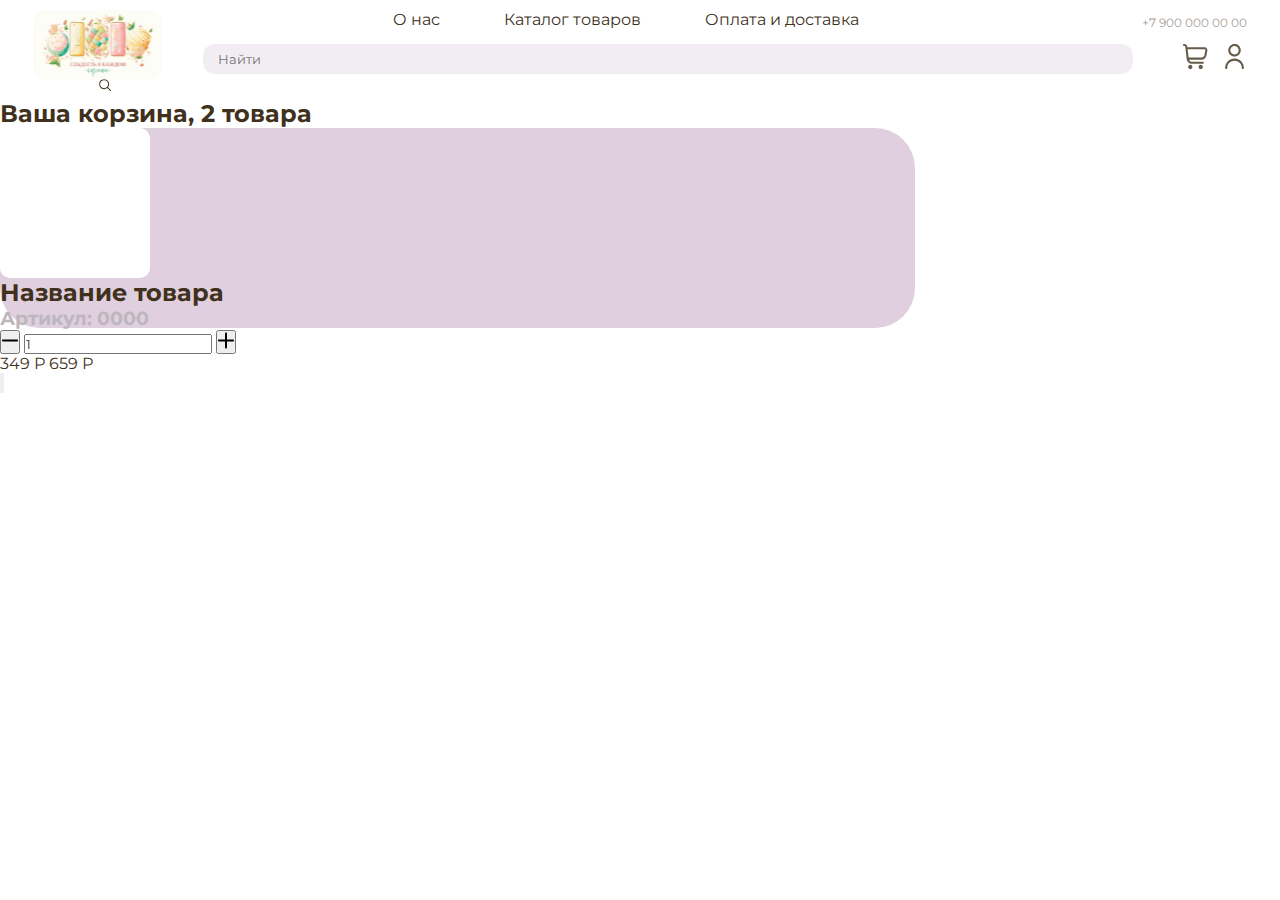
==== basket-page.html @ 51a8014a "Добавление basket-page.html и basket.css" ====
<!DOCTYPE html>
<html lang="en">
<head>
    <meta charset="UTF-8">
    <meta http-equiv="X-UA-Compatible" content="IE=edge">
    <meta name="viewport" content="width=device-width, initial-scale=1.0">
    <title>Document</title>
    <link rel="stylesheet" href="basket.css">
    <link href="https://fonts.googleapis.com/css2?family=Montserrat&display=swap" rel="stylesheet">
</head>
<body>
    <header class="header center">
        <div class="header-wrapper">
           <img src="Изображения/logo.svg" alt="logo" class="header-logo"> 
           <div>
              <div class="header-container">
                 <div class="header-container-nav">
                    <nav class="header-nav">
                    <a href="#" class="header-nav-element">О нас</a>
                    <a href="#" class="header-nav-element">Каталог товаров</a>
                    <a href="#" class="header-nav-element">Оплата и доставка</a>
                    <nav>
                 </div>
                 <p class="header-phoneNumber">+7 900 000 00 00</p>
              </div>
              <div class="header-container">
                 <form action="" class="header-form">
                    <input type="search" placeholder="Найти" class="header-form-searchBar">
                    <button type="submit" class="header-form-button"><img src="Изображения/search.svg" class="search" alt="fjfj"></button>
                 </form>
                 <div class="header-container-links">
                 <a href="#"><img src="Изображения/shop_cart.svg" class="shop_cart" alt="shopping cart"></a>
                 <a href="#"><img src="Изображения/customer.svg" class="customer" alt="customer"></a>
                 </div>
              </div>
           </div>
        </div>
     </header>
     <main>
      <h2 class="center">Ваша корзина, 2 товара</h2>
      <section class="basket center">
         <ul class="basket-list">
            <li class="basket-item">
               <div class="basket-wrap">
                  <div class="basket-item-img-container">
                     <img src="" alt="">
                  </div>
                  <div class="backet-item-content">
                     <h2 class="basket-item-name">Название товара</h2>
                     <h3 class="basket-item-arct">Артикул: 0000</h3>
                     <div class="basket-item-numberOf">
                        <button class="basket-item-min"><img src="Изображения/minus.svg" alt=""></button>
                        <input type="text" class="basket-item-productCount" value="1">
                        <button class="basket-item-plus"><img src="Изображения/plus.svg" alt=""></button>
                     </div>
                     <div class="basket-element-price">
                        <span>349 Р</span>
                        <span>659 Р</span>
                     </div>
                     <div>
                        <button class="basket-element-delete"><img class="delete-img" src="" alt=""></button>
                     </div>
                  </div>
               </div>
            </li>
         </ul>
      </section>
     </main>
</body>
</html>
---- basket.css ----
* {
    padding: 0;
    margin: 0;
    color: #40311C;
    font-family: 'Montserrat', sans-serif;
}
.center{
    max-width: 1440px;
    margin: 0 auto;
}
/*
---------HEADER----------
*/
.header-logo{
    width: 130px;
    height: 70px;
    padding-top: 10px;
}
.header-container-nav{
    margin-top: 10px;
    margin-bottom: 15px;
    margin-left: 200px;
}
.header-nav > a{
    padding-left:30px;
    padding-right:30px;
}
.header-nav-element{
    font-size: 16px;
    text-decoration: none;
}
.header-phoneNumber{
    font-size: 12px;
    color: rgba(64, 49, 28, 0.5);
    margin-top: 15px;
}
.header-wrapper, .header-container{
    display: flex;
    flex-direction: row;
    justify-content: center;
}
.header-container{
    justify-content: space-between;
}
.header-form-searchBar{
    width: 930px;
    height: 30px;
    background: #F2EDF3;
    border-radius: 12px;
    border: none;
    padding-left: 15px;
    margin-left: 40px;
    margin-right: 40px;
}
.header-form-button{
    height: 25px;
    width: 25px;
    border: none;
    margin-left: -70px;
    margin-right: 15px;
    background: none;
}
.search{
    background: none;
}
.header-container-links>a{
    padding-left: 10px;
}
.shop_cart{
    height: 25px;
    width: 25px;
}
.customer{
    height: 25px;
    width: 25px;
}

/*
---------MAIN----------
*/
.basket-wrap{
    background: #DFCFDF;
    border-radius: 40px;
    width: 915px;
    height: 200px;
}
.basket-item-img-container{
    background: white;
    border-radius: 10px;
    width: 150px;
    height: 150px;
}
.basket-item-arct{
    color: #BEB6BE;
}
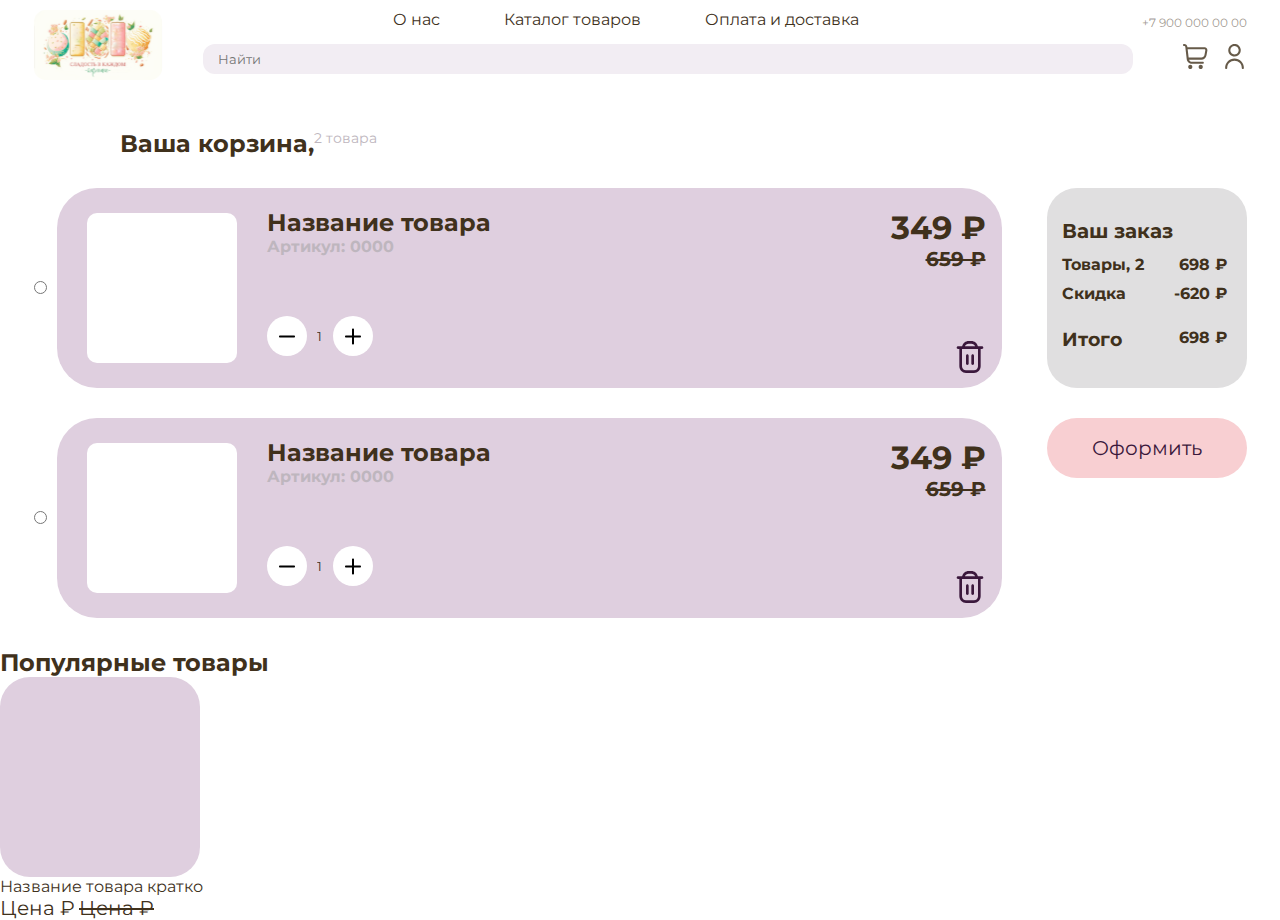
==== commit 4eb4d7db: "Добавление новой секции" ====
--- a/basket-page.html
+++ b/basket-page.html
@@ -9,62 +9,146 @@
     <link href="https://fonts.googleapis.com/css2?family=Montserrat&display=swap" rel="stylesheet">
 </head>
 <body>
-    <header class="header center">
-        <div class="header-wrapper">
-           <img src="Изображения/logo.svg" alt="logo" class="header-logo"> 
-           <div>
-              <div class="header-container">
-                 <div class="header-container-nav">
-                    <nav class="header-nav">
-                    <a href="#" class="header-nav-element">О нас</a>
-                    <a href="#" class="header-nav-element">Каталог товаров</a>
-                    <a href="#" class="header-nav-element">Оплата и доставка</a>
-                    <nav>
-                 </div>
-                 <p class="header-phoneNumber">+7 900 000 00 00</p>
-              </div>
-              <div class="header-container">
-                 <form action="" class="header-form">
-                    <input type="search" placeholder="Найти" class="header-form-searchBar">
-                    <button type="submit" class="header-form-button"><img src="Изображения/search.svg" class="search" alt="fjfj"></button>
-                 </form>
-                 <div class="header-container-links">
-                 <a href="#"><img src="Изображения/shop_cart.svg" class="shop_cart" alt="shopping cart"></a>
-                 <a href="#"><img src="Изображения/customer.svg" class="customer" alt="customer"></a>
-                 </div>
-              </div>
-           </div>
-        </div>
-     </header>
-     <main>
-      <h2 class="center">Ваша корзина, 2 товара</h2>
+   <header class="header center">
+      <div class="header-wrapper">
+         <img src="Изображения/logo.svg" alt="logo" class="header-logo"> 
+         <div>
+            <div class="header-container">
+               <div class="header-container-nav">
+                  <nav class="header-nav">
+                  <a href="#" class="header-nav-element">О нас</a>
+                  <a href="#" class="header-nav-element">Каталог товаров</a>
+                  <a href="#" class="header-nav-element">Оплата и доставка</a>
+                  <nav>
+               </div>
+               <p class="header-phoneNumber">+7 900 000 00 00</p>
+            </div>
+            <div class="header-container">
+               <form action="" class="header-form">
+                  <input type="search" placeholder="Найти" class="header-form-searchBar">
+                  <button type="submit" class="header-form-button"><img src="Изображения/search.svg" class="search" alt="fjfj"></button>
+               </form>
+               <div class="header-container-links">
+                  <a href="#"><img src="Изображения/shop_cart.svg" class="shop_cart" alt="shopping cart"></a>
+                  <a href="#"><img src="Изображения/customer.svg" class="customer" alt="customer"></a>
+               </div>
+            </div>
+         </div>
+      </div>
+   </header>
+   <main>
+      <!--Your Basket-->
       <section class="basket center">
-         <ul class="basket-list">
-            <li class="basket-item">
-               <div class="basket-wrap">
-                  <div class="basket-item-img-container">
-                     <img src="" alt="">
+         <div class="main-title">
+            <h2 class="main-title-text">Ваша корзина,</h2>
+            <span class="main-title-number">2 товара</span>
+         </div>
+         <div class="basket-wrapper">
+         <div class="basket-wrap">
+            <ul class="basket-list">
+               <!--First element -->
+               <li class="basket-item">
+                  <div class="basket-item-choice">
+                     <input type="radio" class="basket-item-radioButton" onMouseDown="this.isChecked=this.checked" onClick="this.checked=!this.isChecked">
                   </div>
-                  <div class="backet-item-content">
-                     <h2 class="basket-item-name">Название товара</h2>
-                     <h3 class="basket-item-arct">Артикул: 0000</h3>
-                     <div class="basket-item-numberOf">
-                        <button class="basket-item-min"><img src="Изображения/minus.svg" alt=""></button>
-                        <input type="text" class="basket-item-productCount" value="1">
-                        <button class="basket-item-plus"><img src="Изображения/plus.svg" alt=""></button>
+                  <div class="basket-item-wrap">
+                     <div class="basket-item-img-container">
+                        <img src="" alt="">
                      </div>
-                     <div class="basket-element-price">
-                        <span>349 Р</span>
-                        <span>659 Р</span>
+                     <div class="backet-item-content">
+                        <div>
+                           <h2 class="basket-item-name">Название товара</h2>
+                           <h3 class="basket-item-arct">Артикул: 0000</h3>
+                           <div class="basket-item-numberOf">
+                              <button class="basket-item-min"><img src="Изображения/minus.svg" alt=""></button>
+                              <input type="text" class="basket-item-productCount" value="1">
+                              <button class="basket-item-plus"><img src="Изображения/plus.svg" alt=""></button>
+                           </div>
+                        </div>
                      </div>
-                     <div>
-                        <button class="basket-element-delete"><img class="delete-img" src="" alt=""></button>
+                     <div class="baket-item-wrapper">
+                        <div class="basket-item-price">
+                           <span class="item-price-new"><b>349 &#x20bd</b></span>
+                           <span class="item-price-old"><b>659 &#x20bd</b></span>
+                        </div>
+                        <div>
+                           <button class="basket-item-delete"><img class="delete-img" src="Изображения/delete.svg" alt=""></button>
+                        </div>
                      </div>
                   </div>
+               </li>
+               <!--Second element -->
+               <li class="basket-item">
+                  <div class="basket-item-choice">
+                     <input type="radio" class="basket-item-radioButton" onMouseDown="this.isChecked=this.checked" onClick="this.checked=!this.isChecked">
+                  </div>
+                  <div class="basket-item-wrap">
+                     <div class="basket-item-img-container">
+                        <img src="" alt="">
+                     </div>
+                     <div class="backet-item-content">
+                        <div>
+                           <h2 class="basket-item-name">Название товара</h2>
+                           <h3 class="basket-item-arct">Артикул: 0000</h3>
+                           <div class="basket-item-numberOf">
+                              <button class="basket-item-min"><img src="Изображения/minus.svg" alt=""></button>
+                              <input type="text" class="basket-item-productCount" value="1">
+                              <button class="basket-item-plus"><img src="Изображения/plus.svg" alt=""></button>
+                           </div>
+                        </div>
+                     </div>
+                     <div class="baket-item-wrapper">
+                        <div class="basket-item-price">
+                           <span class="item-price-new"><b>349 &#x20bd</b></span>
+                           <span class="item-price-old"><b>659 &#x20bd</b></span>
+                        </div>
+                        <div>
+                           <button class="basket-item-delete"><img class="delete-img" src="Изображения/delete.svg" alt=""></button>
+                        </div>
+                     </div>
+                  </div>
+               </li>
+            </ul>
+         </div>
+         <div class="basket-order">
+            <div class="basket-order-box">
+               <h3 class="basket-order-title">Ваш заказ</h3>
+               <div class="basket-order-content">
+                  <div class="basket-order-price">
+                     <span class="basket-order-text">Товары, 2</span>
+                     <span class="basket-order-value">698 &#x20bd</span>
+                  </div>
+                  <div class="basket-order-sale">
+                     <span class="basket-order-text">Скидка</span>
+                     <span class="basket-order-value">-620 &#x20bd</span>
+                  </div>
+                  <div class="basket-order-final">
+                     <h3>Итого</h3>
+                     <span class="basket-order-value">698 &#x20bd</span>
+                  </div>
                </div>
-            </li>
-         </ul>
+            </div>
+            <div class="basket-button-wrap">
+               <button class="basket-button">Оформить</button>
+            </div>
+         </div>
       </section>
-     </main>
+      <!--Popular Products-->
+      <section class="recomed center">
+         <h2 class="recomend-title">
+            Популярные товары
+         </h2>
+         <div class="recomend-wrap">
+         <div class="recomend-card">
+            <img src="" alt="">
+         </div>
+         <span class="recomend-name">Название товара кратко</span>
+         <div class="recomend-price">
+         <span class="recomend-price-after">Цена &#x20bd</span>
+         <span class="recomed-price-before">Цена &#x20bd</span>
+          </div>
+         </div>
+      </section>
+   </main>
 </body>
 </html>--- a/basket.css
+++ b/basket.css
@@ -11,6 +11,9 @@
 /*
 ---------HEADER----------
 */
+.header-wrapper{
+    margin-bottom: 30px;
+}
 .header-logo{
     width: 130px;
     height: 70px;
@@ -78,18 +81,196 @@
 /*
 ---------MAIN----------
 */
-.basket-wrap{
+/*
+--------BASKET---------
+*/
+.basket-wrapper{
+   display: flex;
+   justify-content: center;
+}
+.main-title{
+    margin-bottom: 30px;
+    display: inline-flex;
+    margin-left: 120px;
+}
+.main-title-number{
+    font-size: 14px;
+    color: #BEB6BE;
+}
+.basket-list{
+   list-style: none;
+}
+.basket-item{
+    display: flex;
+    flex-direction: row;
+    align-items: center;
+    margin-bottom: 30px;
+}
+.basket-item-wrap{
     background: #DFCFDF;
     border-radius: 40px;
     width: 915px;
     height: 200px;
+    display: flex;
+    padding-left:30px;
+    margin-left: 10px;
 }
 .basket-item-img-container{
     background: white;
     border-radius: 10px;
     width: 150px;
     height: 150px;
+    align-self: center;
+    margin-right: 30px;
+}
+.backet-item-content{
+    padding-top: 20px;
+    padding-right: 400px;
 }
 .basket-item-arct{
     color: #BEB6BE;
-}
+    font-size: 16px;
+}
+.basket-item-numberOf{
+    padding-top: 60px;
+    display: flex;
+    flex-direction: row;
+    align-items: center;
+}
+.basket-item-min{
+    width: 40px;
+    height: 40px;
+    background: #FFFFFF;
+    border-radius: 100px;
+    border: none;
+    padding: 12px;
+    gap: 10px;
+}
+.basket-item-plus{
+    width: 40px;
+    height: 40px;
+    background: #FFFFFF;
+    border-radius: 100px;
+    border: none;
+    padding: 12px;
+    gap: 10px;
+}
+.basket-item-productCount{
+    border: none;
+    width: 6px;
+    height: 20px;
+    background: none;
+    padding: auto;
+    margin-left: 10px;
+    margin-right: 10px;
+    outline: none;
+}
+.baket-item-wrapper{
+    padding-top: 20px;
+    display: flex;
+    flex-direction: column;
+    align-items: end;
+}
+.basket-item-price{
+    display: flex;
+    flex-direction: column;
+    text-align: right;
+}
+.item-price-new{
+    font-size: 32px;
+}
+.item-price-old{
+    font-size: 20px;
+    text-decoration: line-through;
+}
+.basket-item-delete{
+    margin-top: 70px;
+    background: none;
+    border: none;
+    width: 32px;
+    height: 32px;
+}
+/*Order*/
+.basket-order{
+    display: flex;
+    flex-direction: column;
+}
+.basket-order-box{
+    background: #E0DFE0;
+    border-radius: 30px;
+    height: 200px;
+    width: 200px;
+    margin-left: 45px;
+    margin-bottom: 30px;
+}
+.basket-order-title{
+    padding: 30px 20px 10px 15px;
+    font-weight: 700;
+    font-size: 20px;
+    line-height: 27px;
+}
+.basket-order-content{
+    padding-left: 15px;
+    padding-right: 20px
+}
+.basket-order-price{
+    display: flex;
+    justify-content: space-between;
+    margin-bottom: 10px;
+}
+.basket-order-sale{
+    display: flex;
+    justify-content: space-between;
+    margin-bottom: 25px;
+}
+.basket-order-final{
+    display: flex;
+    justify-content: space-between;
+}
+.basket-order-text{
+    font-weight: 700;
+    font-size: 16px;
+    text-align: left;
+}
+.basket-order-value{
+    font-weight: 700;
+    font-size: 16px;
+    text-align: right;
+}
+.basket-button{
+    width: 200px;
+    height: 60px;
+    background: #F8CFD2;
+    border-radius: 30px;
+    border: none;
+    font-size: 20px;
+    color: #3B183C;
+    margin-left: 45px;
+}
+/*
+---------Recomedation---------
+*/
+.recomend{
+}
+.recomend-card{
+    width: 200px;
+    height: 200px;
+    background: #DFCFDF;
+    border-radius: 30px;
+}
+.recomend-name{
+    font-size: 16px;
+    margin-bottom: 15px;
+}
+.recomed-price{
+    display:flex;
+    justify-content: space-around;
+    align-items: center;
+}
+.recomend-price-after{
+    font-size: 20px;
+}
+.recomed-price-before{
+    text-decoration-line: line-through;
+    font-size: 20px;
+}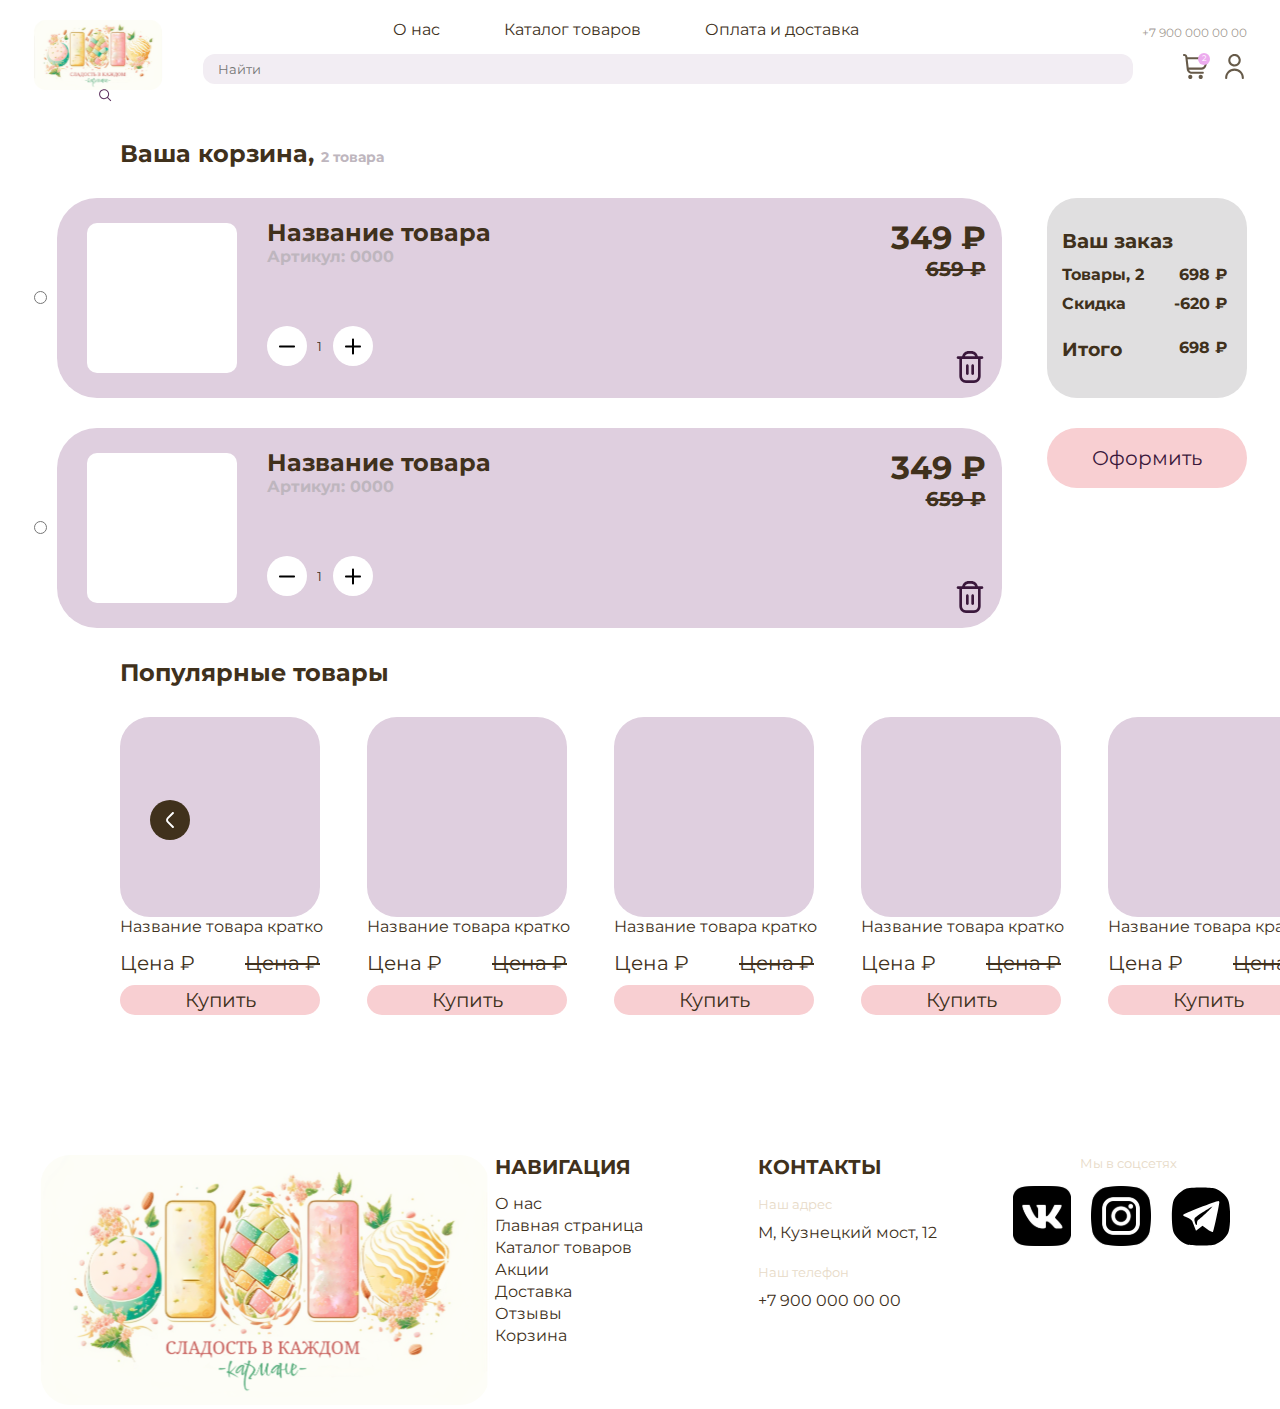
==== commit 4bb26e79: "Закончена верстка корзины, добавлен файл js" ====
--- a/basket-page.html
+++ b/basket-page.html
@@ -6,7 +6,10 @@
     <meta name="viewport" content="width=device-width, initial-scale=1.0">
     <title>Document</title>
     <link rel="stylesheet" href="basket.css">
+    <script src="/basket-script.js"></script>
     <link href="https://fonts.googleapis.com/css2?family=Montserrat&display=swap" rel="stylesheet">
+    <script src="https://ajax.googleapis.com/ajax/libs/jquery/3.5.1/jquery.min.js"></script>
+
 </head>
 <body>
    <header class="header center">
@@ -31,6 +34,7 @@
                <div class="header-container-links">
                   <a href="#"><img src="Изображения/shop_cart.svg" class="shop_cart" alt="shopping cart"></a>
                   <a href="#"><img src="Изображения/customer.svg" class="customer" alt="customer"></a>
+                  <div class="header-container-links-circle">2</div>
                </div>
             </div>
          </div>
@@ -40,8 +44,7 @@
       <!--Your Basket-->
       <section class="basket center">
          <div class="main-title">
-            <h2 class="main-title-text">Ваша корзина,</h2>
-            <span class="main-title-number">2 товара</span>
+            <h2 class="main-title-text">Ваша корзина, <span class="main-title-number">2 товара</span></h2>
          </div>
          <div class="basket-wrapper">
          <div class="basket-wrap">
@@ -138,17 +141,161 @@
          <h2 class="recomend-title">
             Популярные товары
          </h2>
-         <div class="recomend-wrap">
-         <div class="recomend-card">
-            <img src="" alt="">
-         </div>
-         <span class="recomend-name">Название товара кратко</span>
-         <div class="recomend-price">
-         <span class="recomend-price-after">Цена &#x20bd</span>
-         <span class="recomed-price-before">Цена &#x20bd</span>
-          </div>
-         </div>
+         <div class="recomend-wrap" id="recomend-wrap">
+            <!--1 item-->
+            <div class="recomend-item">
+               <div class="recomend-card">
+                  <img src="" alt="">
+               </div>
+               <p class="recomend-name">Название товара кратко</p>
+               <div class="recomend-price">
+                  <span class="recomend-price-after">Цена &#x20bd</span>
+                  <span class="recomed-price-before">Цена &#x20bd</span>
+               </div>
+               <div class="recomend-button-wrap">
+                  <button class="recomend-button">Купить</button>
+               </div>
+            </div>
+            <!--2 item-->
+            <div class="recomend-item">
+               <div class="recomend-card">
+                  <img src="" alt="">
+               </div>
+               <p class="recomend-name">Название товара кратко</p>
+               <div class="recomend-price">
+                  <span class="recomend-price-after">Цена &#x20bd</span>
+                  <span class="recomed-price-before">Цена &#x20bd</span>
+               </div>
+               <div class="recomend-button-wrap">
+                  <button class="recomend-button">Купить</button>
+               </div>
+            </div>
+            <!--3 item-->
+            <div class="recomend-item">
+               <div class="recomend-card">
+                  <img src="" alt="">
+               </div>
+               <p class="recomend-name">Название товара кратко</p>
+               <div class="recomend-price">
+                  <span class="recomend-price-after">Цена &#x20bd</span>
+                  <span class="recomed-price-before">Цена &#x20bd</span>
+               </div>
+               <div class="recomend-button-wrap">
+                  <button class="recomend-button">Купить</button>
+               </div>
+            </div>
+            <!--4 item-->
+            <div class="recomend-item">
+               <div class="recomend-card">
+                  <img src="" alt="">
+               </div>
+               <p class="recomend-name">Название товара кратко</p>
+               <div class="recomend-price">
+                  <span class="recomend-price-after">Цена &#x20bd</span>
+                  <span class="recomed-price-before">Цена &#x20bd</span>
+               </div>
+               <div class="recomend-button-wrap">
+                  <button class="recomend-button">Купить</button>
+               </div>
+            </div>
+            <!--5 item-->
+            <div class="recomend-item">
+               <div class="recomend-card">
+                  <img src="" alt="">
+               </div>
+               <p class="recomend-name">Название товара кратко</p>
+               <div class="recomend-price">
+                  <span class="recomend-price-after">Цена &#x20bd</span>
+                  <span class="recomed-price-before">Цена &#x20bd</span>
+               </div>
+               <div class="recomend-button-wrap">
+                  <button class="recomend-button">Купить</button>
+               </div>
+            </div>
+            <!--6 item-->
+            <div class="recomend-item">
+               <div class="recomend-card">
+                  <img src="" alt="">
+               </div>
+               <p class="recomend-name">Название товара кратко</p>
+               <div class="recomend-price">
+                  <span class="recomend-price-after">Цена &#x20bd</span>
+                  <span class="recomed-price-before">Цена &#x20bd</span>
+               </div>
+               <div class="recomend-button-wrap">
+                  <button class="recomend-button">Купить</button>
+               </div>
+            </div>
+            <!--7 item-->
+            <div class="recomend-item">
+               <div class="recomend-card">
+                  <img src="" alt="">
+               </div>
+               <p class="recomend-name">Название товара кратко</p>
+               <div class="recomend-price">
+                  <span class="recomend-price-after">Цена &#x20bd</span>
+                  <span class="recomed-price-before">Цена &#x20bd</span>
+               </div>
+               <div class="recomend-button-wrap">
+                  <button class="recomend-button">Купить</button>
+               </div>
+            </div>
+         </div>
+        <div class="recomend-buttons">
+        <button id="recomend-leftButton"><img src="Изображения/arrow-left.svg" alt="" class="recomend-leftButton-img"></button>
+        <button id="recomend-rightButton"><img src="Изображения/arrow-right.svg" alt="" class="recomend-rightButton-img"></button>
+        </div>
+         <script>
+         $('#recomend-rightButton').click(function() {
+            event.preventDefault();
+            $('#recomend-wrap').animate({
+               scrollLeft: "+=200px"
+            }, "slow");
+         });
+         $('#recomend-leftButton').click(function() {
+            event.preventDefault();
+            $('#recomend-wrap').animate({
+               scrollLeft: "-=200px"
+            }, "slow");
+         });
+         </script>
       </section>
    </main>
+   <footer class="footer center">
+      <div class="footer-wrap">
+         <div class="logo-wrap">
+            <img src="Изображения/logo-footer.svg" alt="" class="footer-logo">
+         </div>
+         <div class="footer-nav">
+            <h3 class="footer-nav-title">НАВИГАЦИЯ</h3>
+            <ul class="footer-nav-list">
+               <il class="footer-nav-item"><a href="#" class="footer-nav-item-link">О нас</a></il>
+               <il class="footer-nav-item"><a href="#" class="footer-nav-item-link">Главная страница</a></il>
+               <il class="footer-nav-item"><a href="#" class="footer-nav-item-link">Каталог товаров</a></il>
+               <il class="footer-nav-item"><a href="#" class="footer-nav-item-link">Акции</a></il>
+               <il class="footer-nav-item"><a href="#" class="footer-nav-item-link">Доставка</a></il>
+               <il class="footer-nav-item"><a href="#" class="footer-nav-item-link">Отзывы</a></il>
+               <il class="footer-nav-item"><a href="#" class="footer-nav-item-link">Корзина</a></il>
+            </ul>
+         </div>
+         <div class="footer-contats">
+            <h3 class="footer-contacts-title">КОНТАКТЫ</h3>
+            <ul class="footer-contacts-list">
+               <li class="footer-contacts-subtitle"><span class="contacts-subtitle-text">Наш адрес</span></li>
+               <li class="footer-contacts-item"><span class="contacts-item-adress">М, Кузнецкий мост, 12</span></li>
+               <li class="footer-contacts-subtitle"><span class="contacts-subtitle-text">Наш телефон</span></li>
+               <li class="footer-contacts-item"><a href="#" class="contacts-item-number">+7 900 000 00 00</a></li>
+            </ul>
+         </div>
+         <div class="footer-socialNetworks">
+            <h3 class="footer-socialNetworks-title">Мы в соцсетях</h3>
+            <div class="footer-socialNetworks-links">
+               <a href="#" class="socialNetworks-links-vk"><img src="Изображения/vk.svg" alt="" class="socialNetworks-links-img"></a>
+               <a href="#" class="socialNetworks-links-instagram"><img src="Изображения/instagram.svg" alt="" class="socialNetworks-links-img"></a>
+               <a href="#" class="socialNetworks-links-telegram"><img src="Изображения/telegram.svg" alt="" class="socialNetworks-links-img"></a>
+            </div>
+         </div>
+      </div>
+   </footer>
 </body>
 </html>--- a/basket.css
+++ b/basket.css
@@ -13,6 +13,7 @@
 */
 .header-wrapper{
     margin-bottom: 30px;
+    margin-top: 10px;
 }
 .header-logo{
     width: 130px;
@@ -77,6 +78,19 @@
     height: 25px;
     width: 25px;
 }
+.header-container-links-circle{
+    position: absolute;
+    width: 12px;
+    height: 12px;
+    background: #ECABEE;
+    border-radius: 50px;
+    margin-top: -30px;
+    margin-left: 25px;
+    z-index: 10;
+    font-size: 8px;
+    color: #FFFFFF;
+    text-align: center;
+}
 
 /*
 ---------MAIN----------
@@ -89,8 +103,8 @@
    justify-content: center;
 }
 .main-title{
+    display: flex;
     margin-bottom: 30px;
-    display: inline-flex;
     margin-left: 120px;
 }
 .main-title-number{
@@ -190,7 +204,9 @@
     width: 32px;
     height: 32px;
 }
-/*Order*/
+/*
+----------Order----------
+*/
 .basket-order{
     display: flex;
     flex-direction: column;
@@ -250,7 +266,23 @@
 /*
 ---------Recomedation---------
 */
-.recomend{
+.recomend-wrap{
+    overflow-x: scroll;
+    overflow-y: hidden;
+    white-space: nowrap;
+    margin-left: 120px;
+    margin-bottom: 140px;
+}
+.recomend-wrap::-webkit-scrollbar {
+        display: none;
+      }
+.recomend-item{
+    margin-right: 40px;
+    display: inline-block;
+}
+.recomend-title{
+    margin-bottom: 30px;
+    margin-left: 120px;
 }
 .recomend-card{
     width: 200px;
@@ -262,15 +294,107 @@
     font-size: 16px;
     margin-bottom: 15px;
 }
-.recomed-price{
-    display:flex;
-    justify-content: space-around;
-    align-items: center;
-}
+
 .recomend-price-after{
     font-size: 20px;
+}
+.recomend-price{
+    width: 200px;
+    display: flex;
+    justify-content: space-between;
+    margin-bottom: 10px;
 }
 .recomed-price-before{
     text-decoration-line: line-through;
     font-size: 20px;
+}
+.recomend-button{
+    width: 200px;
+    height: 30px;
+    background: #F8CFD2;
+    border-radius: 30px;
+    border:none;
+    font-weight: 400;
+    font-size: 20px;
+}
+#recomend-leftButton, #recomend-rightButton{
+    background: none;
+    border: none;
+    width: 20px;
+    height: 20px;
+}
+.recomend-leftButton-img, .recomend-rightButton-img{
+    width: 40px;
+    height: 40px;
+}
+.recomend-buttons{
+    position: absolute;
+    margin-top: -355px;
+    margin-left: 150px;
+}
+#recomend-rightButton{
+    position: absolute;
+    margin-left: 1120px;
+}
+/*
+---------FOOTER----------
+*/
+.footer-wrap{
+    display: flex;
+    justify-content: center;
+}
+.footer-logo{
+    width: 460px;
+    height: 250px;
+}
+.footer-nav{
+    margin-right: 115px;
+}
+.footer-nav-list{
+    display: flex;
+    flex-direction: column;
+}
+.footer-nav-item{
+    margin-bottom: 3px;
+}
+.footer-nav-item-link{
+    text-decoration: none;
+}
+.footer-contats{
+    margin-right: 75px;
+}
+.footer-contacts-list{
+    list-style: none;
+}
+.footer-contacts-subtitle{
+    margin-bottom: 10px;
+}
+.footer-contacts-item{
+    margin-bottom: 20px;
+}
+.contacts-subtitle-text{
+    color: #E7DAC7;
+    font-weight: 400;
+    font-size: 13px;
+    margin-bottom: 10px;
+}
+.contacts-item-number{
+    text-decoration: none;
+}
+.footer-nav-title, .footer-contacts-title{
+    font-size: 20px;
+    font-weight: 700;
+    margin-bottom: 15px;
+}
+.footer-socialNetworks-title{
+    font-weight: 400;
+    font-size: 13px;
+    color: #E7DAC7;
+    margin-bottom: 15px;
+    text-align: center;
+}
+.socialNetworks-links-img{
+    width: 60px;
+    height: 60px;
+    margin-right: 15px;
 }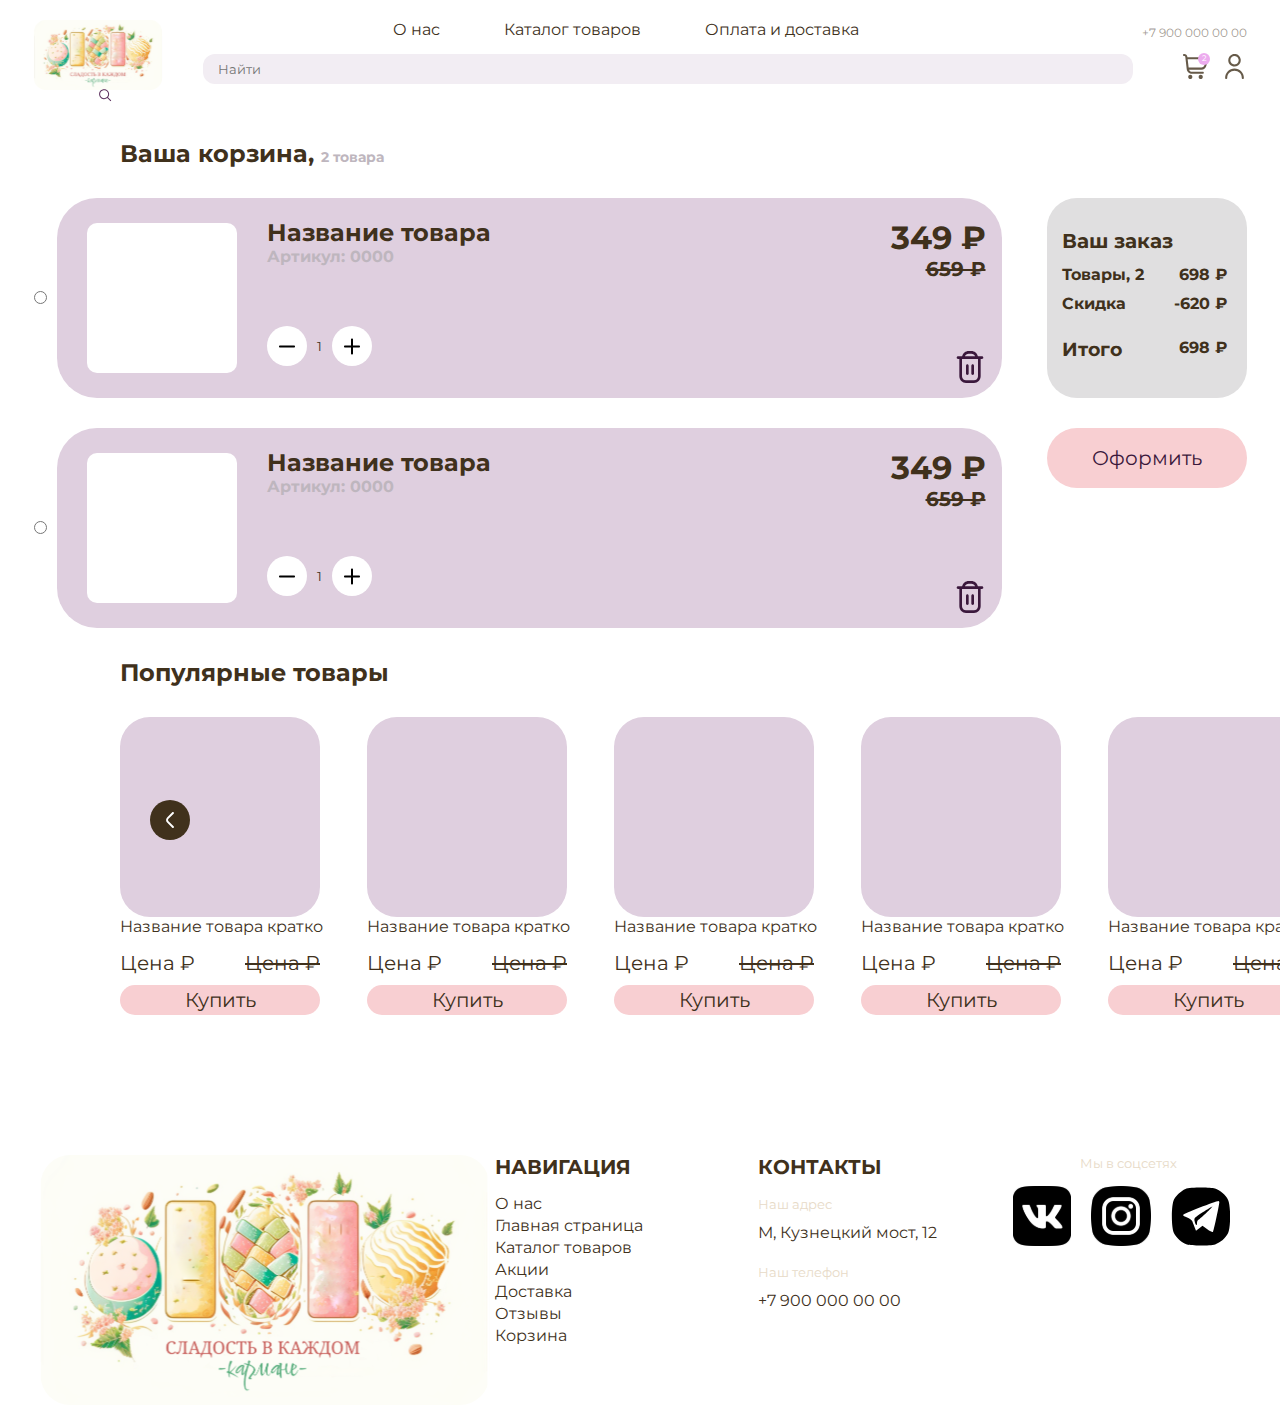
==== commit 276eae1d: "Добавлен код в basket-script.js" ====
--- a/basket-page.html
+++ b/basket-page.html
@@ -6,10 +6,9 @@
     <meta name="viewport" content="width=device-width, initial-scale=1.0">
     <title>Document</title>
     <link rel="stylesheet" href="basket.css">
-    <script src="/basket-script.js"></script>
     <link href="https://fonts.googleapis.com/css2?family=Montserrat&display=swap" rel="stylesheet">
     <script src="https://ajax.googleapis.com/ajax/libs/jquery/3.5.1/jquery.min.js"></script>
-
+    <script src="/basket-script.js"></script>
 </head>
 <body>
    <header class="header center">
@@ -32,7 +31,7 @@
                   <button type="submit" class="header-form-button"><img src="Изображения/search.svg" class="search" alt="fjfj"></button>
                </form>
                <div class="header-container-links">
-                  <a href="#"><img src="Изображения/shop_cart.svg" class="shop_cart" alt="shopping cart"></a>
+                  <a href="basket-page.html"><img src="Изображения/shop_cart.svg" class="shop_cart" alt="shopping cart"></a>
                   <a href="#"><img src="Изображения/customer.svg" class="customer" alt="customer"></a>
                   <div class="header-container-links-circle">2</div>
                </div>
@@ -113,6 +112,26 @@
                </li>
             </ul>
          </div>
+         <script>
+            document.querySelectorAll('.basket-item-numberOf .basket-item-min').forEach(function (element) {
+               element.addEventListener('click', function (event) {
+                  event.preventDefault();
+                  let input = this.parentElement.querySelector('.basket-item-productCount');
+                  let count = parseInt(input.value) - 1;
+                  count = count < 1 ? 1 : count;
+                  input.value = parseInt(count);
+               });
+            });
+            document.querySelectorAll('.basket-item-numberOf .basket-item-plus').forEach(function (element) {
+               element.addEventListener('click', function (event) {
+                  event.preventDefault();
+                  let input = this.parentElement.querySelector('.basket-item-productCount');
+                  let count = parseInt(input.value) + 1;
+                  count = count > parseInt(input.dataset.maxCount) ? parseInt(input.dataset.maxCount) : count;
+                  input.value = parseInt(count);
+               });
+            });
+         </script>
          <div class="basket-order">
             <div class="basket-order-box">
                <h3 class="basket-order-title">Ваш заказ</h3>
@@ -153,7 +172,7 @@
                   <span class="recomed-price-before">Цена &#x20bd</span>
                </div>
                <div class="recomend-button-wrap">
-                  <button class="recomend-button">Купить</button>
+                  <button class="recomend-button" onclick="addToBasket()">Купить</button>
                </div>
             </div>
             <!--2 item-->
@@ -167,7 +186,7 @@
                   <span class="recomed-price-before">Цена &#x20bd</span>
                </div>
                <div class="recomend-button-wrap">
-                  <button class="recomend-button">Купить</button>
+                  <button class="recomend-button" onclick="addToBasket()">Купить</button>
                </div>
             </div>
             <!--3 item-->
@@ -181,7 +200,7 @@
                   <span class="recomed-price-before">Цена &#x20bd</span>
                </div>
                <div class="recomend-button-wrap">
-                  <button class="recomend-button">Купить</button>
+                  <button class="recomend-button" onclick="addToBasket()">Купить</button>
                </div>
             </div>
             <!--4 item-->
@@ -195,7 +214,7 @@
                   <span class="recomed-price-before">Цена &#x20bd</span>
                </div>
                <div class="recomend-button-wrap">
-                  <button class="recomend-button">Купить</button>
+                  <button class="recomend-button" onclick="addToBasket()">Купить</button>
                </div>
             </div>
             <!--5 item-->
@@ -209,7 +228,7 @@
                   <span class="recomed-price-before">Цена &#x20bd</span>
                </div>
                <div class="recomend-button-wrap">
-                  <button class="recomend-button">Купить</button>
+                  <button class="recomend-button" onclick="addToBasket()">Купить</button>
                </div>
             </div>
             <!--6 item-->
@@ -223,7 +242,7 @@
                   <span class="recomed-price-before">Цена &#x20bd</span>
                </div>
                <div class="recomend-button-wrap">
-                  <button class="recomend-button">Купить</button>
+                  <button class="recomend-button" onclick="addToBasket()">Купить</button>
                </div>
             </div>
             <!--7 item-->
@@ -237,7 +256,7 @@
                   <span class="recomed-price-before">Цена &#x20bd</span>
                </div>
                <div class="recomend-button-wrap">
-                  <button class="recomend-button">Купить</button>
+                  <button class="recomend-button" onclick="addToBasket()">Купить</button>
                </div>
             </div>
          </div>
@@ -245,20 +264,20 @@
         <button id="recomend-leftButton"><img src="Изображения/arrow-left.svg" alt="" class="recomend-leftButton-img"></button>
         <button id="recomend-rightButton"><img src="Изображения/arrow-right.svg" alt="" class="recomend-rightButton-img"></button>
         </div>
-         <script>
-         $('#recomend-rightButton').click(function() {
-            event.preventDefault();
-            $('#recomend-wrap').animate({
+    <script>
+       $('#recomend-rightButton').click(function() {
+          event.preventDefault();
+             $('#recomend-wrap').animate({
                scrollLeft: "+=200px"
-            }, "slow");
+               }, "slow");
          });
-         $('#recomend-leftButton').click(function() {
-            event.preventDefault();
-            $('#recomend-wrap').animate({
-               scrollLeft: "-=200px"
-            }, "slow");
+       $('#recomend-leftButton').click(function() {
+          event.preventDefault();
+             $('#recomend-wrap').animate({
+              scrollLeft: "-=200px"
+              }, "slow");
          });
-         </script>
+    </script>
       </section>
    </main>
    <footer class="footer center">
@@ -270,7 +289,7 @@
             <h3 class="footer-nav-title">НАВИГАЦИЯ</h3>
             <ul class="footer-nav-list">
                <il class="footer-nav-item"><a href="#" class="footer-nav-item-link">О нас</a></il>
-               <il class="footer-nav-item"><a href="#" class="footer-nav-item-link">Главная страница</a></il>
+               <il class="footer-nav-item"><a href="main.html" class="footer-nav-item-link">Главная страница</a></il>
                <il class="footer-nav-item"><a href="#" class="footer-nav-item-link">Каталог товаров</a></il>
                <il class="footer-nav-item"><a href="#" class="footer-nav-item-link">Акции</a></il>
                <il class="footer-nav-item"><a href="#" class="footer-nav-item-link">Доставка</a></il>
--- a/basket.css
+++ b/basket.css
@@ -171,12 +171,12 @@
 }
 .basket-item-productCount{
     border: none;
-    width: 6px;
+    text-align: center;
+    width: 15px;
     height: 20px;
     background: none;
-    padding: auto;
-    margin-left: 10px;
-    margin-right: 10px;
+    padding-left: 5px;
+    padding-right: 5px;
     outline: none;
 }
 .baket-item-wrapper{
